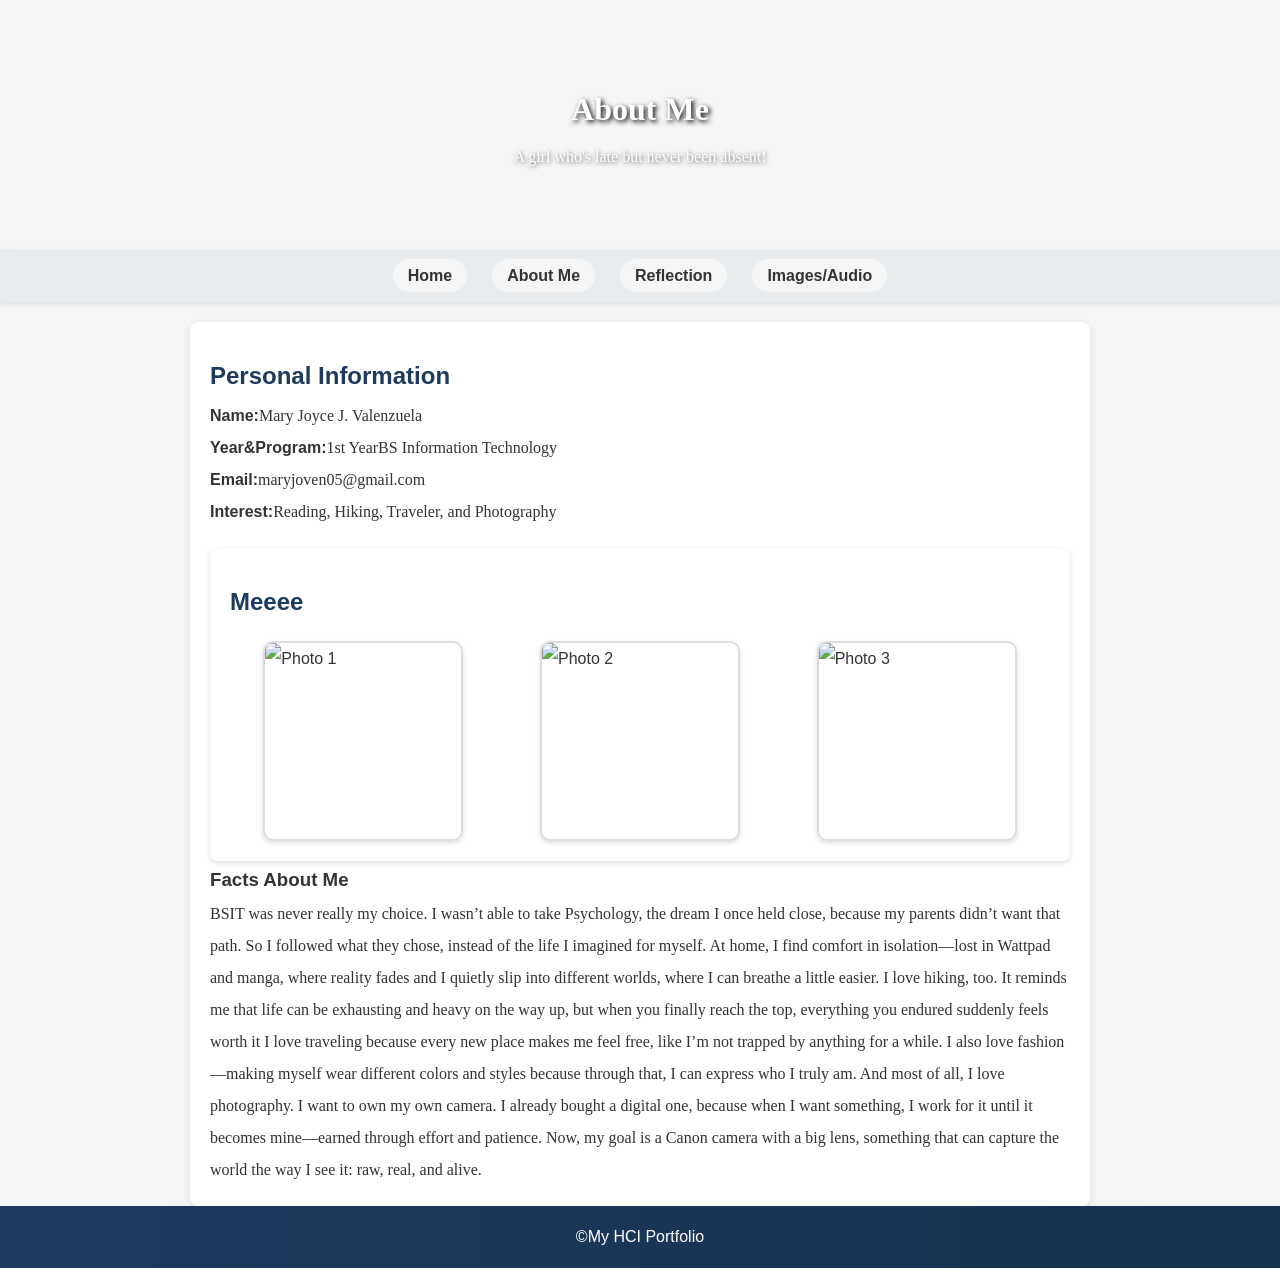
==== about_me.html @ bbd343b3 "Add files via upload" ====
<!DOCTYPE html>
<html lang="en">

<head>
    <meta charset="utf-8">
    <meta name="viewport" content="width=device-width, initial-scale=1">
    <title>My HCI Portfolio</title>
    <link rel="stylesheet" type="text/css" href="mydesign.css">
</head>

<body>
    <header>
        <h1>About Me</h1>
        <p>A girl who's late but never been absent!</p>
    </header>

    <nav>
      <ul>
          <li><a href="index.html">Home</a></li>
          <li><a href="about_me.html">About Me</a></li>
          <li><a href="classwork.html">Reflection</a></li>
          <li><a href="others.html">Images/Audio</a></li>
      </ul>
    </nav>
    <section class="content">
        <h2>Personal Information</h2>
        <p><strong>Name:</strong>Mary Joyce J. Valenzuela</p>
        <p><strong>Year&Program:</strong>1st YearBS Information Technology</p>
        <p><strong>Email:</strong>maryjoven05@gmail.com</p>
        <p><strong>Interest:</strong>Reading, Hiking, Traveler, and Photography</p>
 
    <section class="content">
        <h2>Meeee</h2>
    <div class="gallery">
        <img src="pictures/photo1.jpg" alt="Photo 1">
        <img src="pictures/photo2.jpg" alt="Photo 2">
        <img src="pictures/photo3.jpg" alt="Photo 3">
    </div>
    </section>
        <h3>Facts About Me</h3>
        <p>
        BSIT was never really my choice. I wasn’t able to take Psychology, the dream I once held close, because my parents didn’t want that path. So I followed what they chose, instead of the life I imagined for myself.
        At home, I find comfort in isolation—lost in Wattpad and manga, where reality fades and I quietly slip into different worlds, where I can breathe a little easier.
        I love hiking, too. It reminds me that life can be exhausting and heavy on the way up, but when you finally reach the top, everything you endured suddenly feels worth it
        I love traveling because every new place makes me feel free, like I’m not trapped by anything for a while.
        I also love fashion—making myself wear different colors and styles because through that, I can express who I truly am.
        And most of all, I love photography. I want to own my own camera. I already bought a digital one, because when I want something, I work for it until it becomes mine—earned through effort and patience. Now, my goal is a Canon camera with a big lens, something that can capture the world the way I see it: raw, real, and alive. 
        </p>

    </section>

    <footer>
     <p>&copy;My HCI Portfolio</p>
    </footer>
</body>
</html>
---- mydesign.css ----
* {
    margin: 0;
    padding: 0;
    box-sizing: border-box;
    font-family: Arial, sans-serif;
}


body {
    background-color: whitesmoke;
    color: #333;
    line-height:2;
    font-family: Times New Roman, Times, serif;
}

header {
    background-image: url("pictures/mary.jpg");
    background-size: cover;
    background-position: center;
    height: 250px;
    color: white;
    display: flex;
    flex-direction: column;
    justify-content: center;
    align-items: center;
    text-align: center;
    padding: 20px;
    position: relative;
}


header h1{
    font-family: Quicksand, serif;
    font-weight: bold;
    font-size: auto;
    text-align: center;
    color:white;
    position: relative;
    text-shadow: 2px 2px 5px black;
}
header p {
    font-family: serif;
    color: ;
    text-shadow: 1px 1px 4px rgba(0,0,0,0.6);
}


nav {
    background-color: #e9ecef;
    padding: 10px 0;
    box-shadow: 0 2px 5px #ddd;
}

nav ul {
    list-style: none;
    display: flex;
    justify-content: center;
    gap: 25px;
}

nav ul li {
    display: inline;
}

nav ul li a {
    text-decoration: none;
    color: #333;
    font-weight: bold;
    padding: 8px 15px;
    background-color: whitesmoke;
    border-radius: 20px;
    transition: 0.3s;
}


nav ul li a:hover {
    background-color: #d6d6d6;
    border-radius: 15px;
}


.content {
    padding: 20px;
    max-width: 900px;
    margin: auto;
    background-color: white;
    margin-top: 20px;
    border-radius: 8px;
    box-shadow: 0 2px 5px #ddd;
}
.content h2{
    color: #1e3a5f;
    margin-top: 10px;

}
.content p{
    overflow-wrap: break-word;
    word-wrap: break-word;
    font-family: Lora, serif;
}

.content img {
    width: 200px;
    height: 200px;
    max-width: 300px;
    margin-top: 15px;
    border-radius: 10px;
    object-fit: cover;
    display: block;
    margin-Left:auto;
    margin-right: auto;
}

.gallery {
    display: flex;
    gap: 10px;
    justify-content: center;
    flex-wrap: wrap;
}

.gallery img {
    width: 200px;
    height: 200px;
    object-fit: cover;
    border-radius: 10px;
    border:2px solid #ddd;
    box-shadow: 0 2px 5px #ddd;
}

.audio_box{
    text-align: center;
    text-decoration-color: black;
    width: 400px;
    background: darkgray;
    height: 150px; 
    border-radius: 15px;
    box-shadow: 0 5px 5px #ddd; 
    padding: 5px; 
    margin-bottom: 30px;
    margin-Left: 20px; 
    margin-top: 30px;
} 
audio{
    margin-right: auto;
    width: 80%;

}
.video_box {
    text-align: auto;
    text-decoration-color: black;
    width: 250px;
    background: darkgray;
    height: 450px; 
    border-radius: 15px; 
    box-shadow: 0 5px 5px darkgray;
    padding: 20px;
    margin-bottom:15px; 
    margin-Left: 15px; 
    margin-right: 15px;
}

video{
    border-radius:20px; 
    margin-right:10px; 
    text-align: center; 
    width:200px;
    height: 300px;
}
footer {
    margin-top:auto;
    padding: 15px;
    text-align: center;
    color: white;
    background: linear-gradient(90deg, #1e3a5f, #16324f);
}
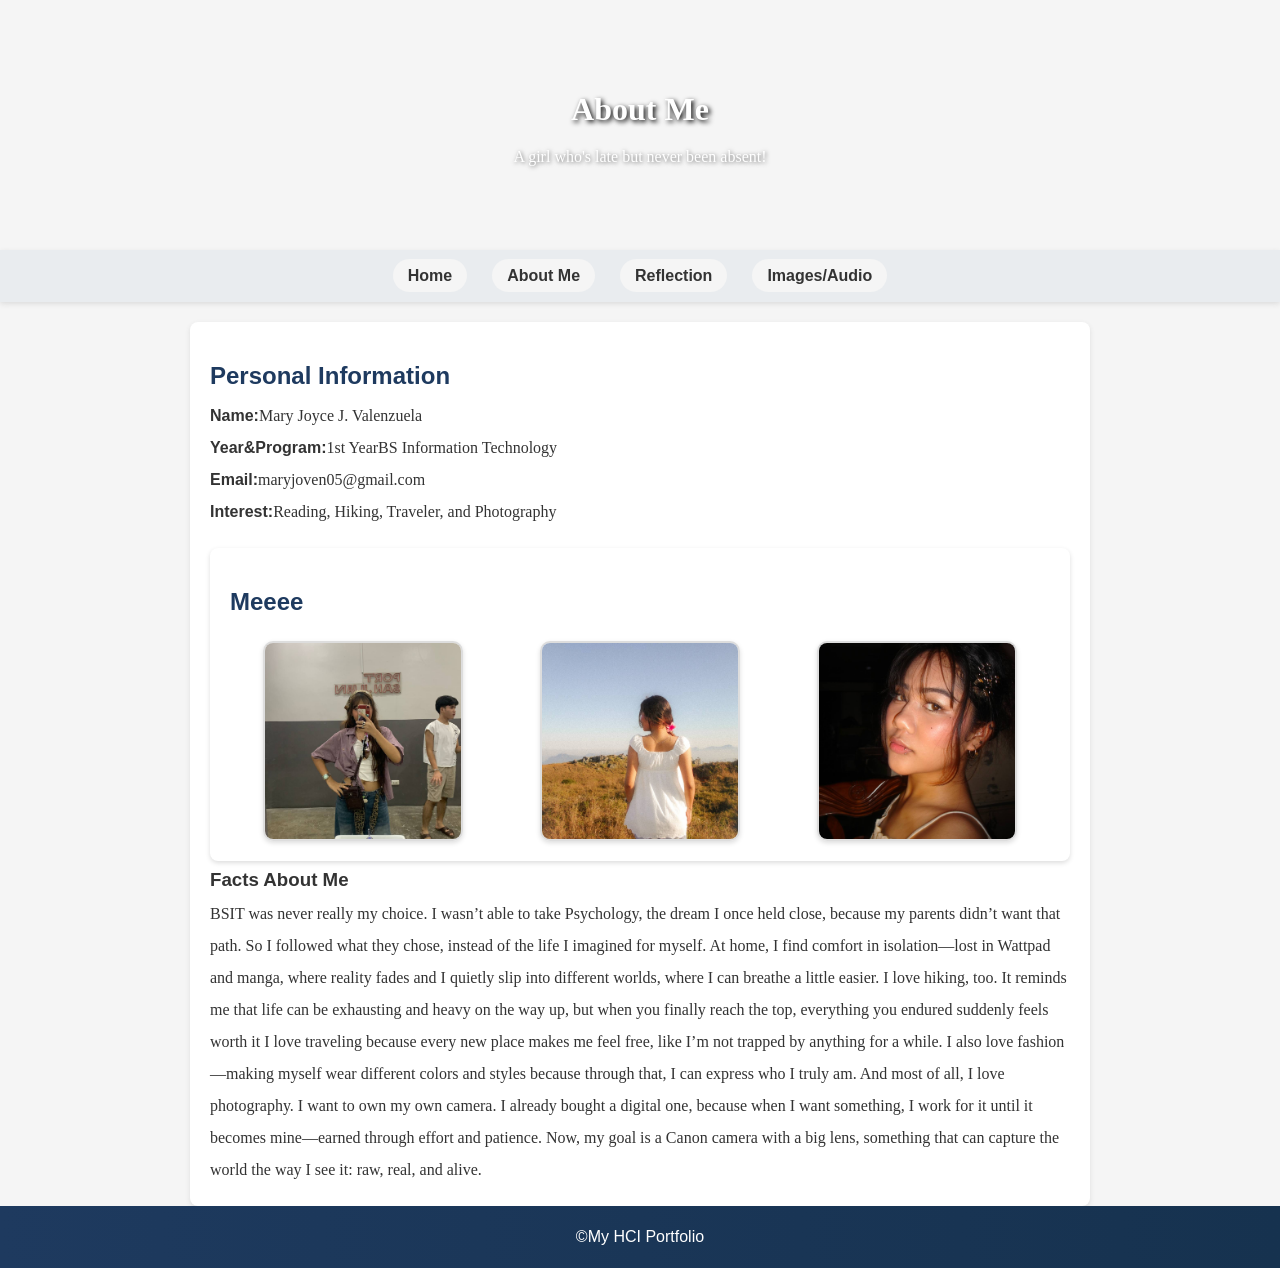
==== commit a6b5188d: "Update about_me.html" ====
--- a/about_me.html
+++ b/about_me.html
@@ -32,9 +32,9 @@
     <section class="content">
         <h2>Meeee</h2>
     <div class="gallery">
-        <img src="pictures/photo1.jpg" alt="Photo 1">
-        <img src="pictures/photo2.jpg" alt="Photo 2">
-        <img src="pictures/photo3.jpg" alt="Photo 3">
+        <img src="photo1.jpg" alt="Photo 1">
+        <img src="photo2.jpg" alt="Photo 2">
+        <img src="photo3.jpg" alt="Photo 3">
     </div>
     </section>
         <h3>Facts About Me</h3>
@@ -53,4 +53,4 @@
      <p>&copy;My HCI Portfolio</p>
     </footer>
 </body>
-</html>+</html>
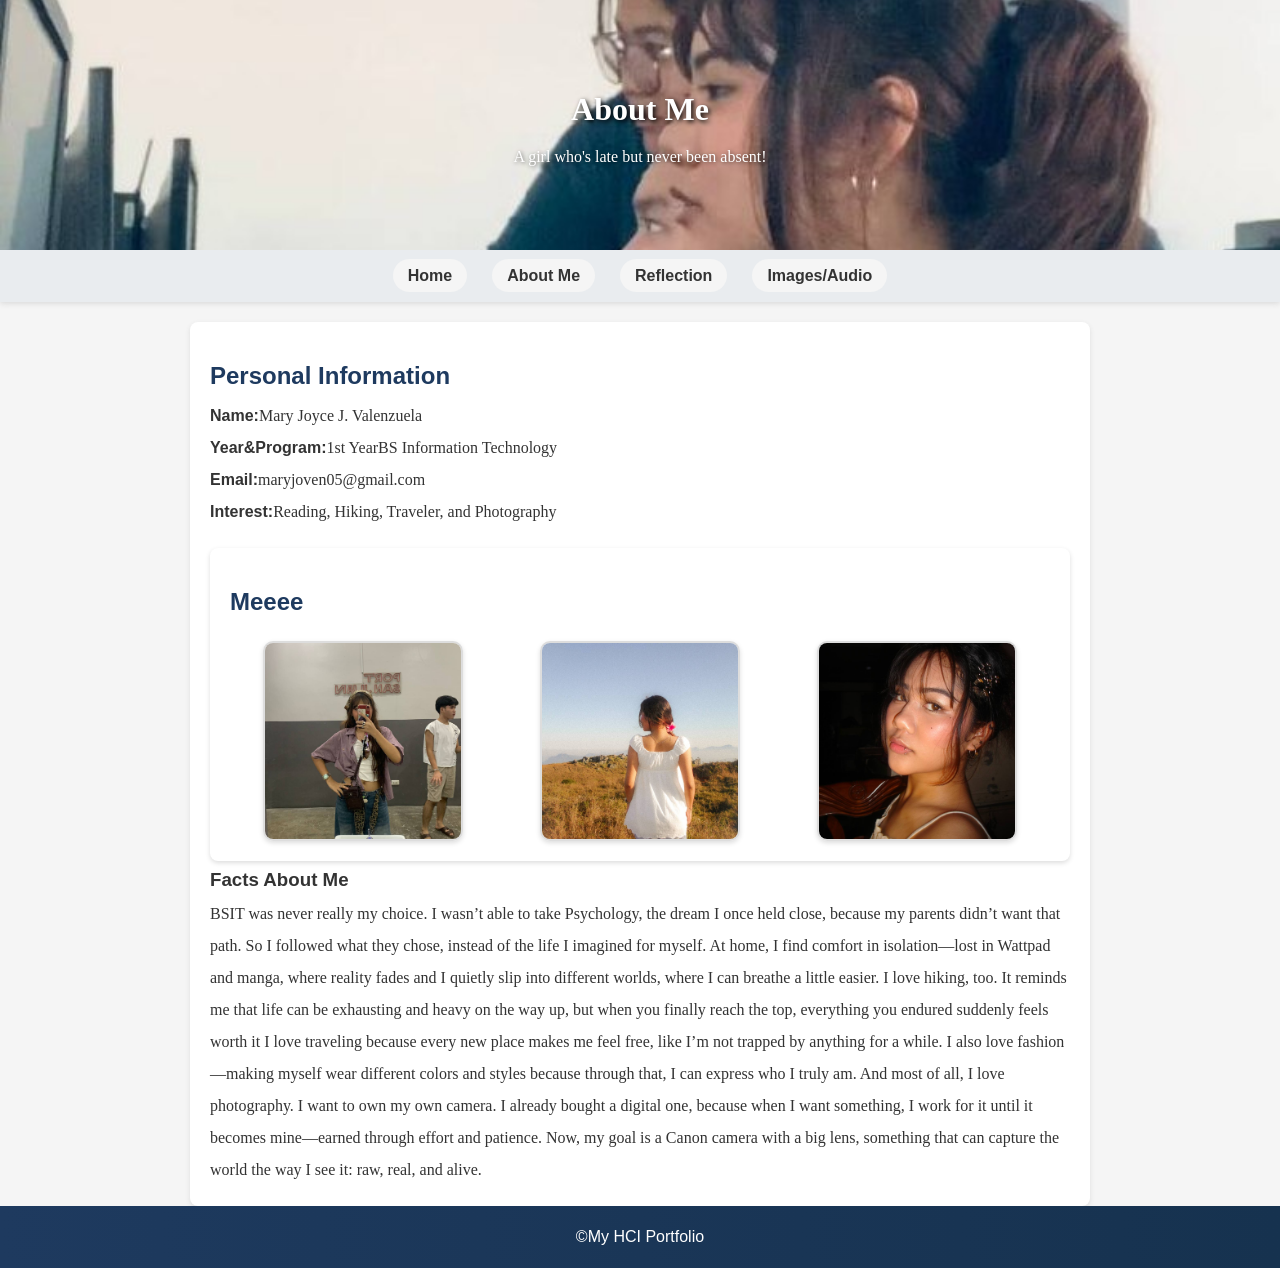
==== commit b44bb8e2: "Add files via upload" ====
--- a/about_me.html
+++ b/about_me.html
@@ -53,4 +53,4 @@
      <p>&copy;My HCI Portfolio</p>
     </footer>
 </body>
-</html>
+</html>
--- a/mydesign.css
+++ b/mydesign.css
@@ -14,7 +14,7 @@
 }
 
 header {
-    background-image: url("pictures/mary.jpg");
+    background-image: url("mary.jpg");
     background-size: cover;
     background-position: center;
     height: 250px;
